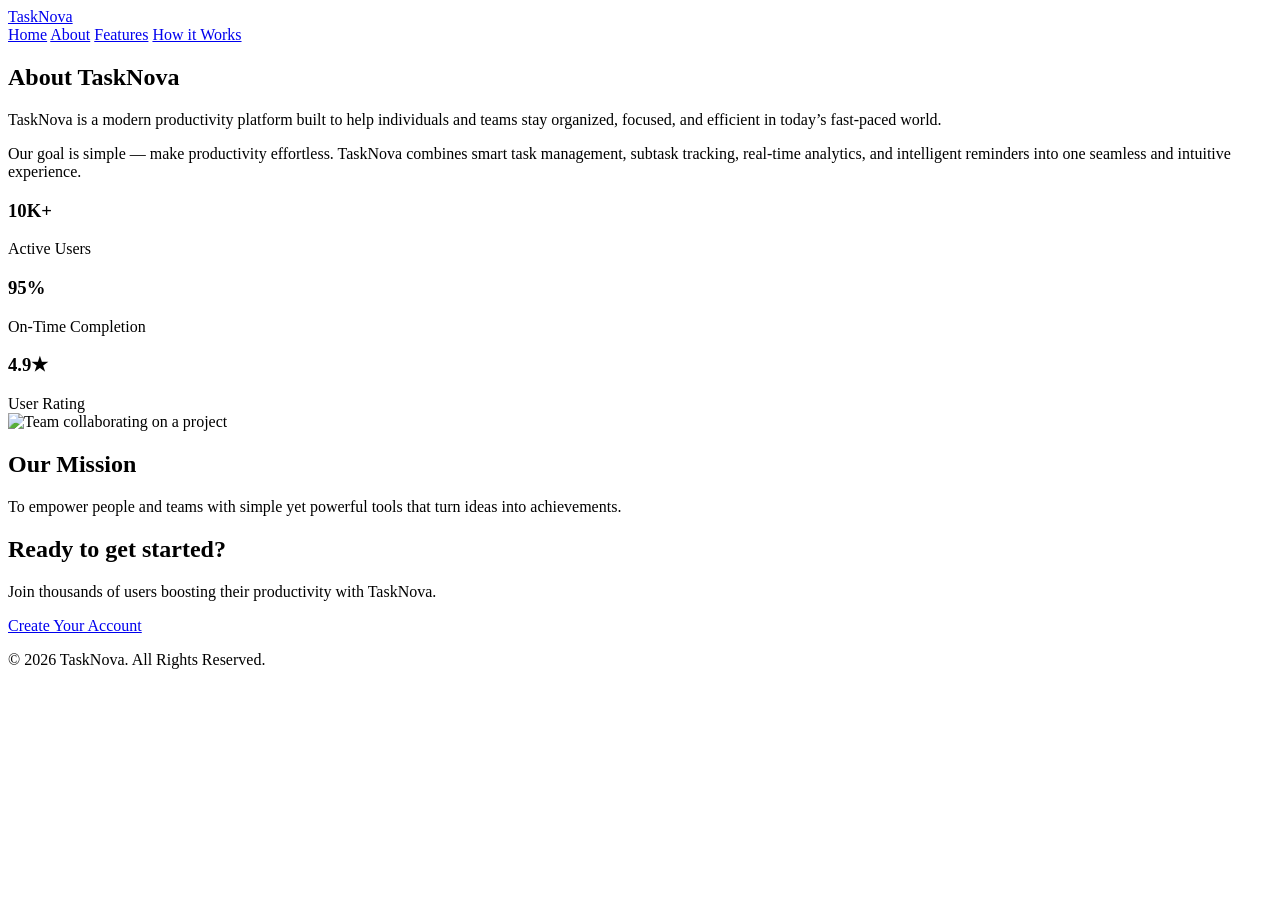
==== frontend/public/About.html @ 032d3c1a "Add files via upload" ====
<!DOCTYPE html>
<html lang="en">
<head>
    <meta charset="UTF-8">
    <meta name="viewport" content="width=device-width, initial-scale=1.0">
    <title>About - TaskNova</title>
    <link rel="stylesheet" href="../css/styles.css">
</head>

<body>

    <!-- ===== NAVBAR ===== -->
    <nav class="navbar">
        <div class="container">
            <a href="index.html" class="navbar-logo gradient-text">TaskNova</a>
            <div class="navbar-links">
                <a href="index.html">Home</a>
                <a href="about.html" class="active">About</a>
                <a href="features.html">Features</a>
                <a href="how-it-works.html">How it Works</a>
            </div>
        </div>
    </nav>

    <!-- ===== ABOUT SECTION ===== -->
    <section id="about" class="section section-white">
        <div class="container">
            <div class="about-grid">

                <div class="about-content">
                    <h2>About <span class="gradient-text">TaskNova</span></h2>

                    <p>
                        TaskNova is a modern productivity platform built to help individuals 
                        and teams stay organized, focused, and efficient in today’s fast-paced world.
                    </p>

                    <p>
                        Our goal is simple — make productivity effortless. 
                        TaskNova combines smart task management, subtask tracking,
                        real-time analytics, and intelligent reminders into one 
                        seamless and intuitive experience.
                    </p>

                    <div class="about-stats">
                        <div class="stat">
                            <h3>10K+</h3>
                            <span>Active Users</span>
                        </div>
                        <div class="stat">
                            <h3>95%</h3>
                            <span>On-Time Completion</span>
                        </div>
                        <div class="stat">
                            <h3>4.9★</h3>
                            <span>User Rating</span>
                        </div>
                    </div>
                </div>

                <div class="about-image">
                    <img src="https://images.unsplash.com/photo-1556761175-b413da4baf72?w=800&q=80"
                         alt="Team collaborating on a project">
                </div>

            </div>
        </div>
    </section>

    <!-- ===== MISSION SECTION ===== -->
    <section class="section section-surface text-center">
        <div class="container">
            <h2>Our Mission</h2>
            <p>
                To empower people and teams with simple yet powerful tools 
                that turn ideas into achievements.
            </p>
        </div>
    </section>

    <!-- ===== CALL TO ACTION ===== -->
    <section class="section section-white text-center">
        <div class="container">
            <h2>Ready to get started?</h2>
            <p>Join thousands of users boosting their productivity with TaskNova.</p>
            <a href="signup.html" class="btn-primary">Create Your Account</a>
        </div>
    </section>

    <!-- ===== FOOTER ===== -->
    <footer class="footer">
        <div class="container">
            <p>© 2026 TaskNova. All Rights Reserved.</p>
        </div>
    </footer>

</body>
</html>
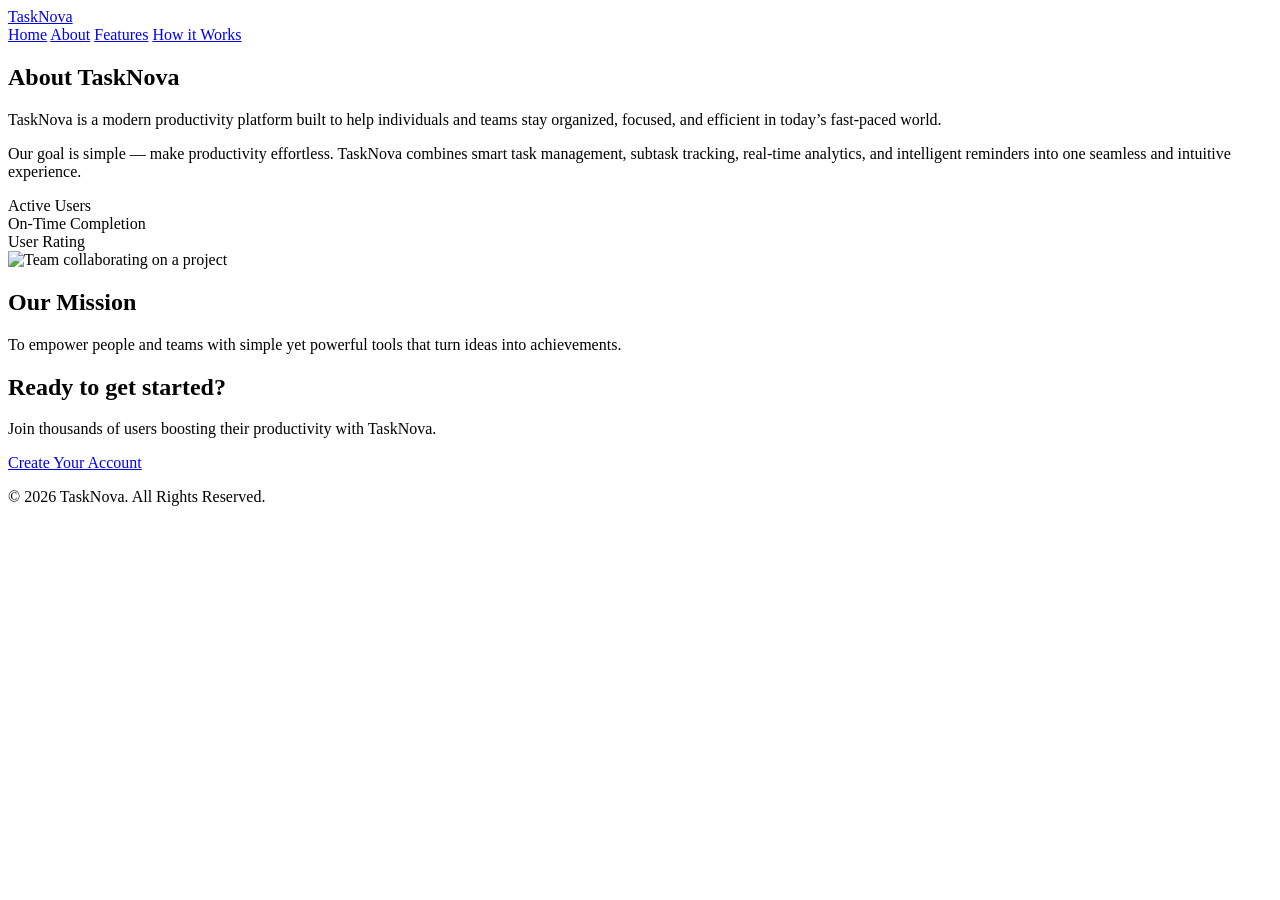
==== commit b37b2907: "Add files via upload" ====
--- a/frontend/public/About.html
+++ b/frontend/public/About.html
@@ -8,8 +8,6 @@
 </head>
 
 <body>
-
-    <!-- ===== NAVBAR ===== -->
     <nav class="navbar">
         <div class="container">
             <a href="index.html" class="navbar-logo gradient-text">TaskNova</a>
@@ -21,8 +19,6 @@
             </div>
         </div>
     </nav>
-
-    <!-- ===== ABOUT SECTION ===== -->
     <section id="about" class="section section-white">
         <div class="container">
             <div class="about-grid">
@@ -44,15 +40,12 @@
 
                     <div class="about-stats">
                         <div class="stat">
-                            <h3>10K+</h3>
                             <span>Active Users</span>
                         </div>
                         <div class="stat">
-                            <h3>95%</h3>
                             <span>On-Time Completion</span>
                         </div>
                         <div class="stat">
-                            <h3>4.9★</h3>
                             <span>User Rating</span>
                         </div>
                     </div>
@@ -66,8 +59,6 @@
             </div>
         </div>
     </section>
-
-    <!-- ===== MISSION SECTION ===== -->
     <section class="section section-surface text-center">
         <div class="container">
             <h2>Our Mission</h2>
@@ -77,8 +68,6 @@
             </p>
         </div>
     </section>
-
-    <!-- ===== CALL TO ACTION ===== -->
     <section class="section section-white text-center">
         <div class="container">
             <h2>Ready to get started?</h2>
@@ -86,8 +75,6 @@
             <a href="signup.html" class="btn-primary">Create Your Account</a>
         </div>
     </section>
-
-    <!-- ===== FOOTER ===== -->
     <footer class="footer">
         <div class="container">
             <p>© 2026 TaskNova. All Rights Reserved.</p>
